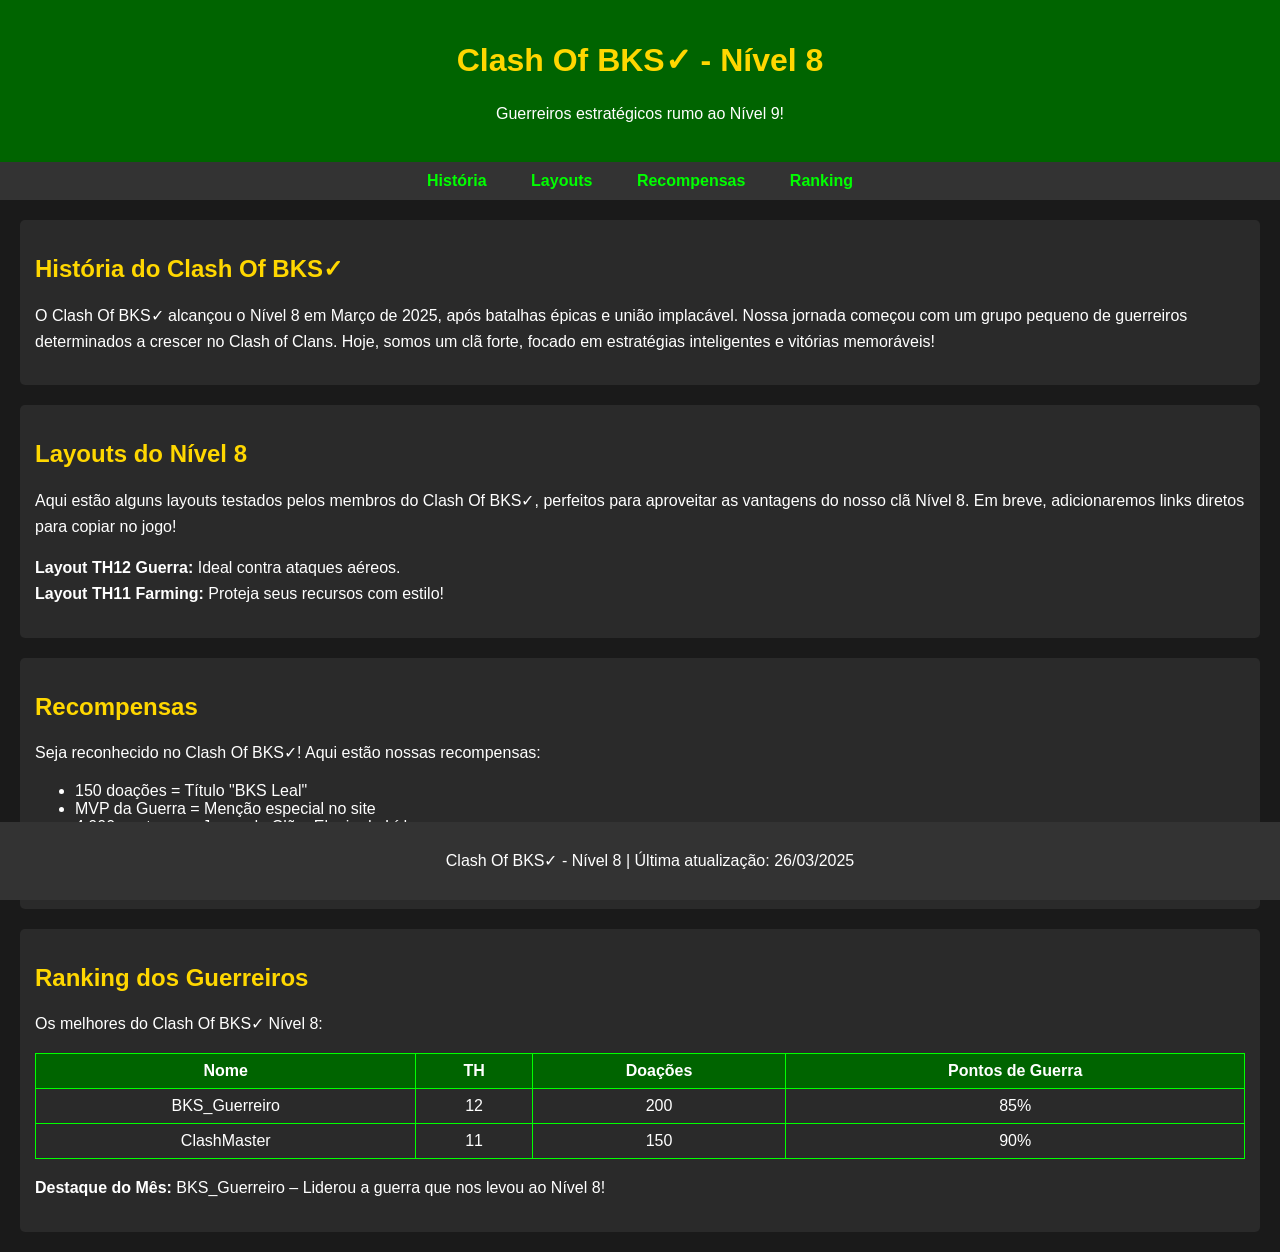
==== clashofbks.html @ 7db831a4 "clashofbks.html" ====
<!DOCTYPE html>
<html lang="pt-br">
<head>
    <meta charset="UTF-8">
    <meta name="viewport" content="width=device-width, initial-scale=1.0">
    <title>Clash Of BKS✓ - Clã Nível 8</title>
    <style>
        body {
            font-family: Arial, sans-serif;
            background-color: #1a1a1a;
            color: #fff;
            margin: 0;
            padding: 0;
        }
        header {
            background-color: #006400;
            padding: 20px;
            text-align: center;
        }
        nav {
            background-color: #333;
            padding: 10px;
            text-align: center;
        }
        nav a {
            color: #00ff00;
            margin: 0 20px;
            text-decoration: none;
            font-weight: bold;
        }
        nav a:hover {
            color: #ffd700;
        }
        .section {
            margin: 20px;
            padding: 15px;
            background-color: #2a2a2a;
            border-radius: 5px;
        }
        h1, h2 {
            color: #ffd700;
        }
        p {
            line-height: 1.6;
        }
        .ranking-table {
            width: 100%;
            border-collapse: collapse;
            margin-top: 10px;
        }
        .ranking-table th, .ranking-table td {
            border: 1px solid #00ff00;
            padding: 8px;
            text-align: center;
        }
        .ranking-table th {
            background-color: #006400;
        }
        footer {
            background-color: #333;
            color: #fff;
            text-align: center;
            padding: 10px;
            position: fixed;
            bottom: 0;
            width: 100%;
        }
    </style>
</head>
<body>
    <header>
        <h1>Clash Of BKS✓ - Nível 8</h1>
        <p>Guerreiros estratégicos rumo ao Nível 9!</p>
    </header>

    <nav>
        <a href="#historia">História</a>
        <a href="#layouts">Layouts</a>
        <a href="#recompensas">Recompensas</a>
        <a href="#ranking">Ranking</a>
    </nav>

    <div class="section" id="historia">
        <h2>História do Clash Of BKS✓</h2>
        <p>O Clash Of BKS✓ alcançou o Nível 8 em Março de 2025, após batalhas épicas e união implacável. Nossa jornada começou com um grupo pequeno de guerreiros determinados a crescer no Clash of Clans. Hoje, somos um clã forte, focado em estratégias inteligentes e vitórias memoráveis!</p>
    </div>

    <div class="section" id="layouts">
        <h2>Layouts do Nível 8</h2>
        <p>Aqui estão alguns layouts testados pelos membros do Clash Of BKS✓, perfeitos para aproveitar as vantagens do nosso clã Nível 8. Em breve, adicionaremos links diretos para copiar no jogo!</p>
        <p><strong>Layout TH12 Guerra:</strong> Ideal contra ataques aéreos.<br>
           <strong>Layout TH11 Farming:</strong> Proteja seus recursos com estilo!</p>
    </div>

    <div class="section" id="recompensas">
        <h2>Recompensas</h2>
        <p>Seja reconhecido no Clash Of BKS✓! Aqui estão nossas recompensas:</p>
        <ul>
            <li>150 doações = Título "BKS Leal"</li>
            <li>MVP da Guerra = Menção especial no site</li>
            <li>4.000 pontos nos Jogos de Clã = Elogio do Líder</li>
        </ul>
        <p><strong>Meta Atual:</strong> 50.000 pontos na Liga de Guerra para celebrar o Nível 8!</p>
    </div>

    <div class="section" id="ranking">
        <h2>Ranking dos Guerreiros</h2>
        <p>Os melhores do Clash Of BKS✓ Nível 8:</p>
        <table class="ranking-table">
            <tr>
                <th>Nome</th>
                <th>TH</th>
                <th>Doações</th>
                <th>Pontos de Guerra</th>
            </tr>
            <tr>
                <td>BKS_Guerreiro</td>
                <td>12</td>
                <td>200</td>
                <td>85%</td>
            </tr>
            <tr>
                <td>ClashMaster</td>
                <td>11</td>
                <td>150</td>
                <td>90%</td>
            </tr>
        </table>
        <p><strong>Destaque do Mês:</strong> BKS_Guerreiro – Liderou a guerra que nos levou ao Nível 8!</p>
    </div>

    <footer>
        <p>Clash Of BKS✓ - Nível 8 | Última atualização: 26/03/2025</p>
    </footer>
</body>
</html>
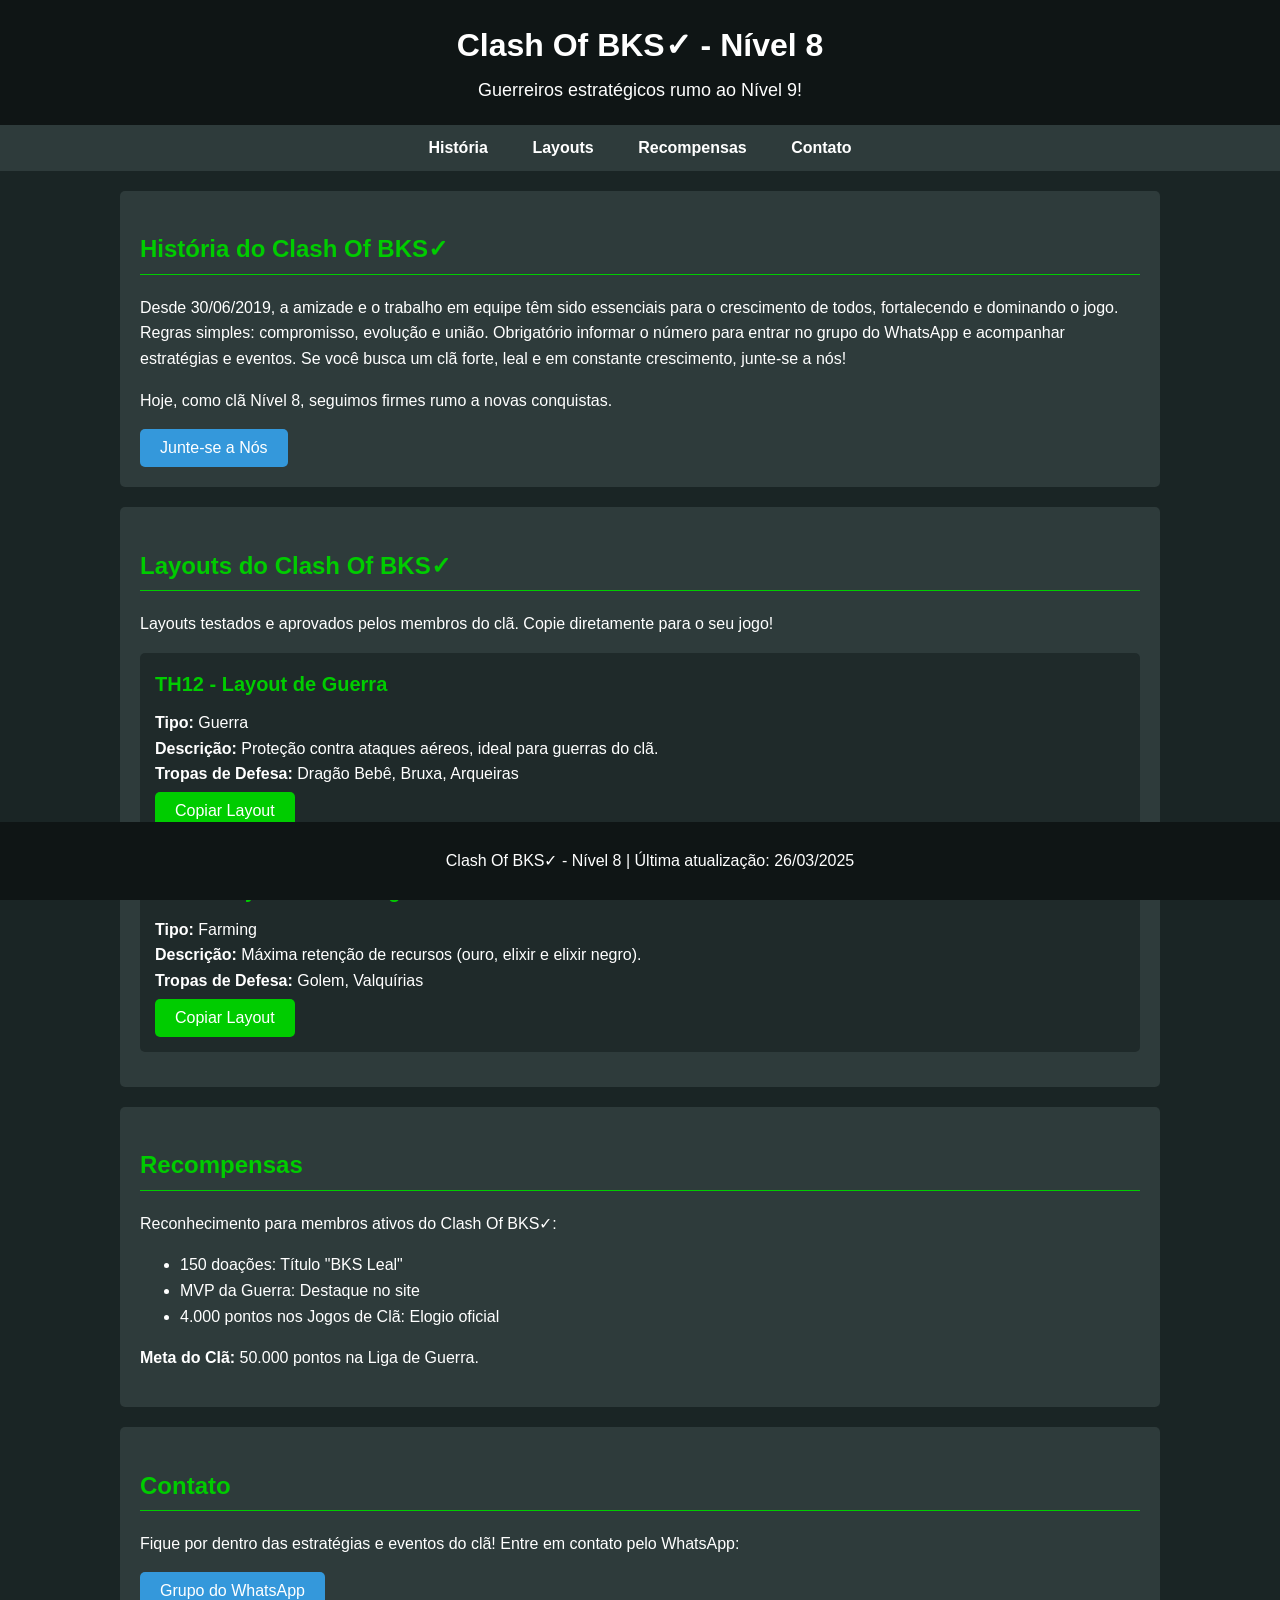
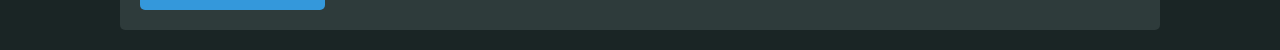
==== commit 3c524067: "clashofbks.html" ====
--- a/clashofbks.html
+++ b/clashofbks.html
@@ -3,67 +3,115 @@
 <head>
     <meta charset="UTF-8">
     <meta name="viewport" content="width=device-width, initial-scale=1.0">
-    <title>Clash Of BKS✓ - Clã Nível 8</title>
+    <title>Clash Of BKS✓ - Nível 8</title>
     <style>
         body {
-            font-family: Arial, sans-serif;
-            background-color: #1a1a1a;
-            color: #fff;
+            font-family: 'Arial', sans-serif;
+            background-color: #1a2525;
+            color: #ffffff;
             margin: 0;
             padding: 0;
+            line-height: 1.6;
         }
         header {
-            background-color: #006400;
+            background-color: #0f1515;
             padding: 20px;
             text-align: center;
+            position: sticky;
+            top: 0;
+            z-index: 1000;
+        }
+        header h1 {
+            margin: 0;
+            font-size: 32px;
+        }
+        header p {
+            margin: 5px 0 0;
+            font-size: 18px;
         }
         nav {
-            background-color: #333;
+            background-color: #2e3b3b;
             padding: 10px;
             text-align: center;
         }
         nav a {
-            color: #00ff00;
+            color: #ffffff;
             margin: 0 20px;
             text-decoration: none;
             font-weight: bold;
         }
         nav a:hover {
-            color: #ffd700;
+            color: #00cc00;
         }
         .section {
-            margin: 20px;
-            padding: 15px;
-            background-color: #2a2a2a;
+            max-width: 1000px;
+            margin: 20px auto;
+            padding: 20px;
+            background-color: #2e3b3b;
             border-radius: 5px;
         }
-        h1, h2 {
-            color: #ffd700;
+        h2 {
+            color: #00cc00;
+            font-size: 24px;
+            border-bottom: 1px solid #00cc00;
+            padding-bottom: 5px;
         }
-        p {
-            line-height: 1.6;
+        .layout-item {
+            background-color: #1f2a2a;
+            padding: 15px;
+            margin: 15px 0;
+            border-radius: 5px;
         }
-        .ranking-table {
-            width: 100%;
-            border-collapse: collapse;
-            margin-top: 10px;
+        .layout-item h3 {
+            margin: 0 0 10px;
+            font-size: 20px;
+            color: #00cc00;
         }
-        .ranking-table th, .ranking-table td {
-            border: 1px solid #00ff00;
-            padding: 8px;
-            text-align: center;
+        .layout-item p {
+            margin: 5px 0;
         }
-        .ranking-table th {
-            background-color: #006400;
+        .copy-btn {
+            background-color: #00cc00;
+            color: #ffffff;
+            border: none;
+            padding: 10px 20px;
+            border-radius: 5px;
+            cursor: pointer;
+            font-size: 16px;
+        }
+        .copy-btn:hover {
+            background-color: #009900;
+        }
+        .join-btn {
+            background-color: #3498db;
+            color: #ffffff;
+            border: none;
+            padding: 10px 20px;
+            border-radius: 5px;
+            cursor: pointer;
+            font-size: 16px;
+        }
+        .join-btn:hover {
+            background-color: #2980b9;
         }
         footer {
-            background-color: #333;
-            color: #fff;
+            background-color: #0f1515;
+            color: #ffffff;
             text-align: center;
             padding: 10px;
             position: fixed;
             bottom: 0;
             width: 100%;
+        }
+        @media (max-width: 600px) {
+            nav a {
+                display: block;
+                margin: 10px 0;
+            }
+            .section {
+                margin: 10px;
+                padding: 15px;
+            }
         }
     </style>
 </head>
@@ -77,56 +125,52 @@
         <a href="#historia">História</a>
         <a href="#layouts">Layouts</a>
         <a href="#recompensas">Recompensas</a>
-        <a href="#ranking">Ranking</a>
+        <a href="#contato">Contato</a>
     </nav>
 
     <div class="section" id="historia">
         <h2>História do Clash Of BKS✓</h2>
-        <p>O Clash Of BKS✓ alcançou o Nível 8 em Março de 2025, após batalhas épicas e união implacável. Nossa jornada começou com um grupo pequeno de guerreiros determinados a crescer no Clash of Clans. Hoje, somos um clã forte, focado em estratégias inteligentes e vitórias memoráveis!</p>
+        <p>Desde 30/06/2019, a amizade e o trabalho em equipe têm sido essenciais para o crescimento de todos, fortalecendo e dominando o jogo. Regras simples: compromisso, evolução e união. Obrigatório informar o número para entrar no grupo do WhatsApp e acompanhar estratégias e eventos. Se você busca um clã forte, leal e em constante crescimento, junte-se a nós!</p>
+        <p>Hoje, como clã Nível 8, seguimos firmes rumo a novas conquistas.</p>
+        <button class="join-btn" onclick="window.open('https://wa.me/INSIRA_SEU_NUMERO', '_blank')">Junte-se a Nós</button>
     </div>
 
     <div class="section" id="layouts">
-        <h2>Layouts do Nível 8</h2>
-        <p>Aqui estão alguns layouts testados pelos membros do Clash Of BKS✓, perfeitos para aproveitar as vantagens do nosso clã Nível 8. Em breve, adicionaremos links diretos para copiar no jogo!</p>
-        <p><strong>Layout TH12 Guerra:</strong> Ideal contra ataques aéreos.<br>
-           <strong>Layout TH11 Farming:</strong> Proteja seus recursos com estilo!</p>
+        <h2>Layouts do Clash Of BKS✓</h2>
+        <p>Layouts testados e aprovados pelos membros do clã. Copie diretamente para o seu jogo!</p>
+        
+        <div class="layout-item">
+            <h3>TH12 - Layout de Guerra</h3>
+            <p><strong>Tipo:</strong> Guerra<br>
+               <strong>Descrição:</strong> Proteção contra ataques aéreos, ideal para guerras do clã.<br>
+               <strong>Tropas de Defesa:</strong> Dragão Bebê, Bruxa, Arqueiras</p>
+            <button class="copy-btn" onclick="window.open('https://link.clashofclans.com/', '_blank')">Copiar Layout</button>
+        </div>
+        
+        <div class="layout-item">
+            <h3>TH11 - Layout de Farming</h3>
+            <p><strong>Tipo:</strong> Farming<br>
+               <strong>Descrição:</strong> Máxima retenção de recursos (ouro, elixir e elixir negro).<br>
+               <strong>Tropas de Defesa:</strong> Golem, Valquírias</p>
+            <button class="copy-btn" onclick="window.open('https://link.clashofclans.com/', '_blank')">Copiar Layout</button>
+        </div>
     </div>
 
     <div class="section" id="recompensas">
         <h2>Recompensas</h2>
-        <p>Seja reconhecido no Clash Of BKS✓! Aqui estão nossas recompensas:</p>
+        <p>Reconhecimento para membros ativos do Clash Of BKS✓:</p>
         <ul>
-            <li>150 doações = Título "BKS Leal"</li>
-            <li>MVP da Guerra = Menção especial no site</li>
-            <li>4.000 pontos nos Jogos de Clã = Elogio do Líder</li>
+            <li>150 doações: Título "BKS Leal"</li>
+            <li>MVP da Guerra: Destaque no site</li>
+            <li>4.000 pontos nos Jogos de Clã: Elogio oficial</li>
         </ul>
-        <p><strong>Meta Atual:</strong> 50.000 pontos na Liga de Guerra para celebrar o Nível 8!</p>
+        <p><strong>Meta do Clã:</strong> 50.000 pontos na Liga de Guerra.</p>
     </div>
 
-    <div class="section" id="ranking">
-        <h2>Ranking dos Guerreiros</h2>
-        <p>Os melhores do Clash Of BKS✓ Nível 8:</p>
-        <table class="ranking-table">
-            <tr>
-                <th>Nome</th>
-                <th>TH</th>
-                <th>Doações</th>
-                <th>Pontos de Guerra</th>
-            </tr>
-            <tr>
-                <td>BKS_Guerreiro</td>
-                <td>12</td>
-                <td>200</td>
-                <td>85%</td>
-            </tr>
-            <tr>
-                <td>ClashMaster</td>
-                <td>11</td>
-                <td>150</td>
-                <td>90%</td>
-            </tr>
-        </table>
-        <p><strong>Destaque do Mês:</strong> BKS_Guerreiro – Liderou a guerra que nos levou ao Nível 8!</p>
+    <div class="section" id="contato">
+        <h2>Contato</h2>
+        <p>Fique por dentro das estratégias e eventos do clã! Entre em contato pelo WhatsApp:</p>
+        <button class="join-btn" onclick="window.open('https://wa.me/INSIRA_SEU_NUMERO', '_blank')">Grupo do WhatsApp</button>
     </div>
 
     <footer>
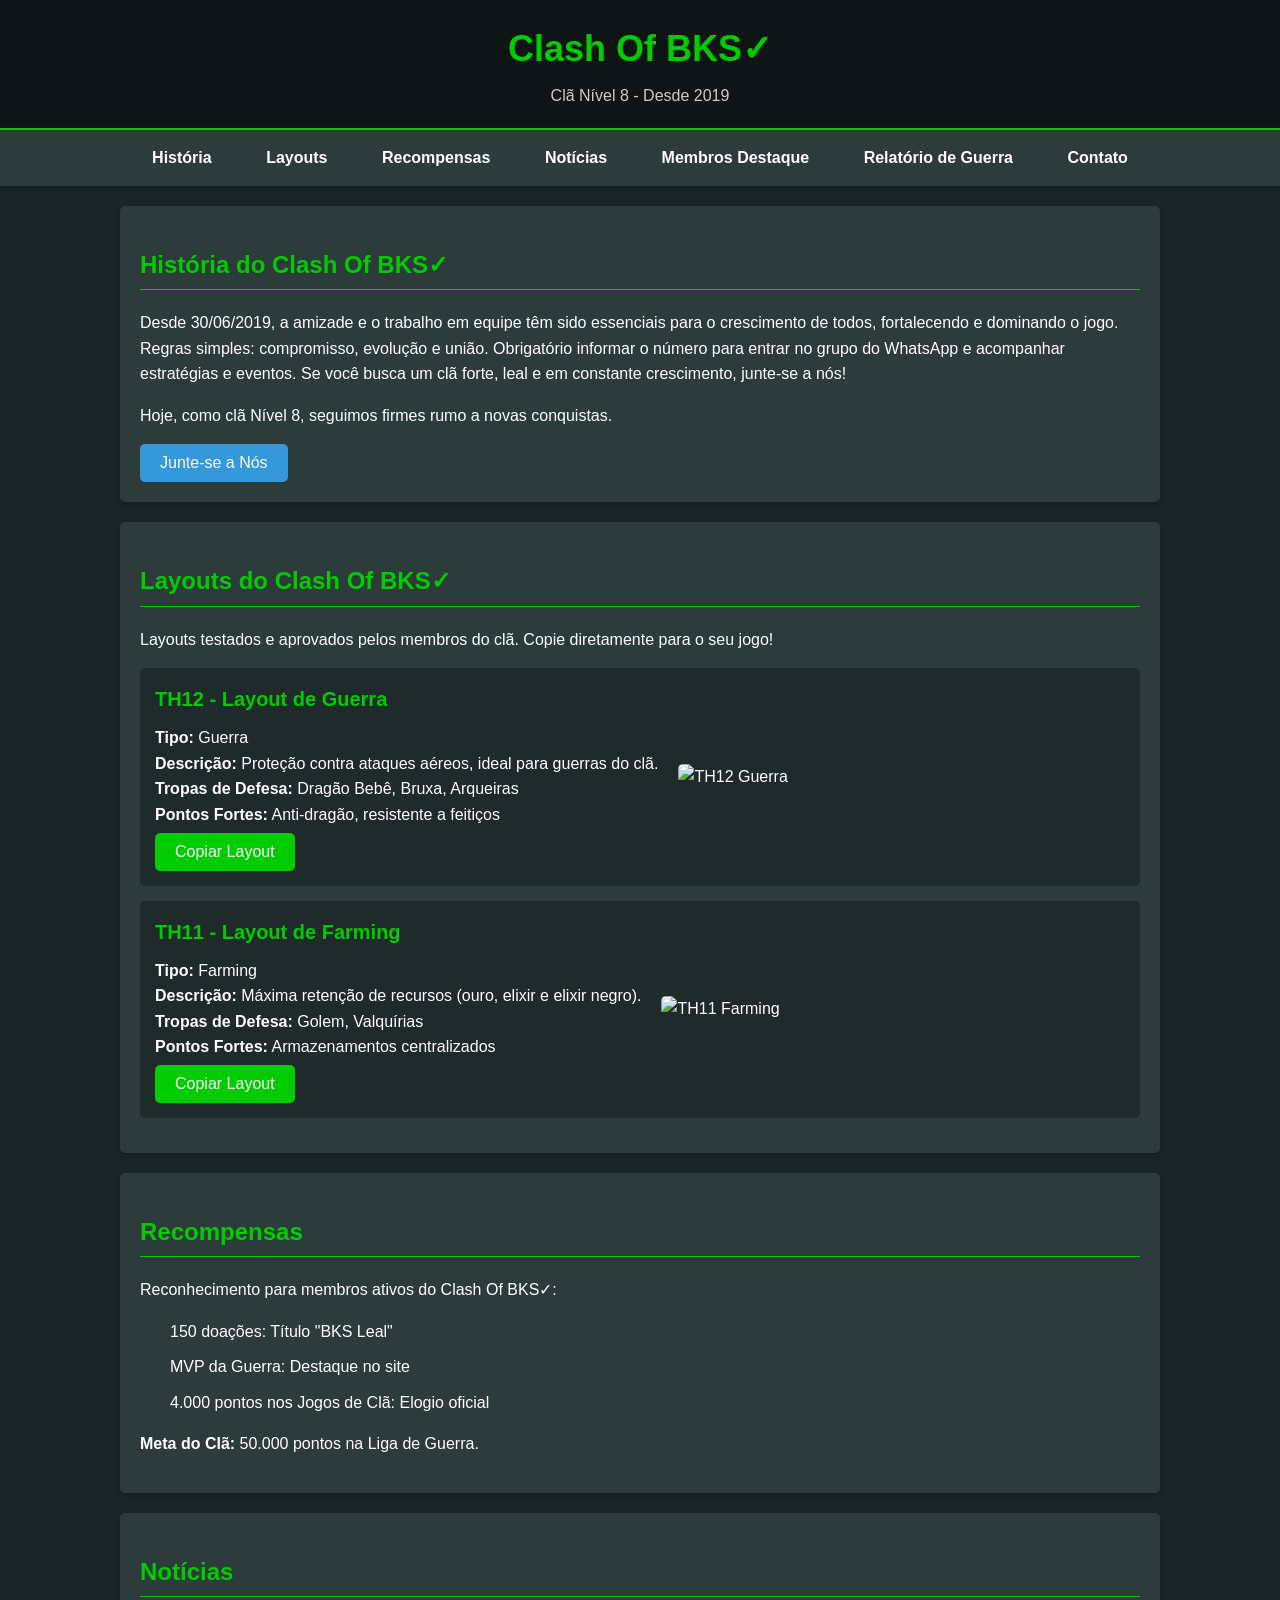
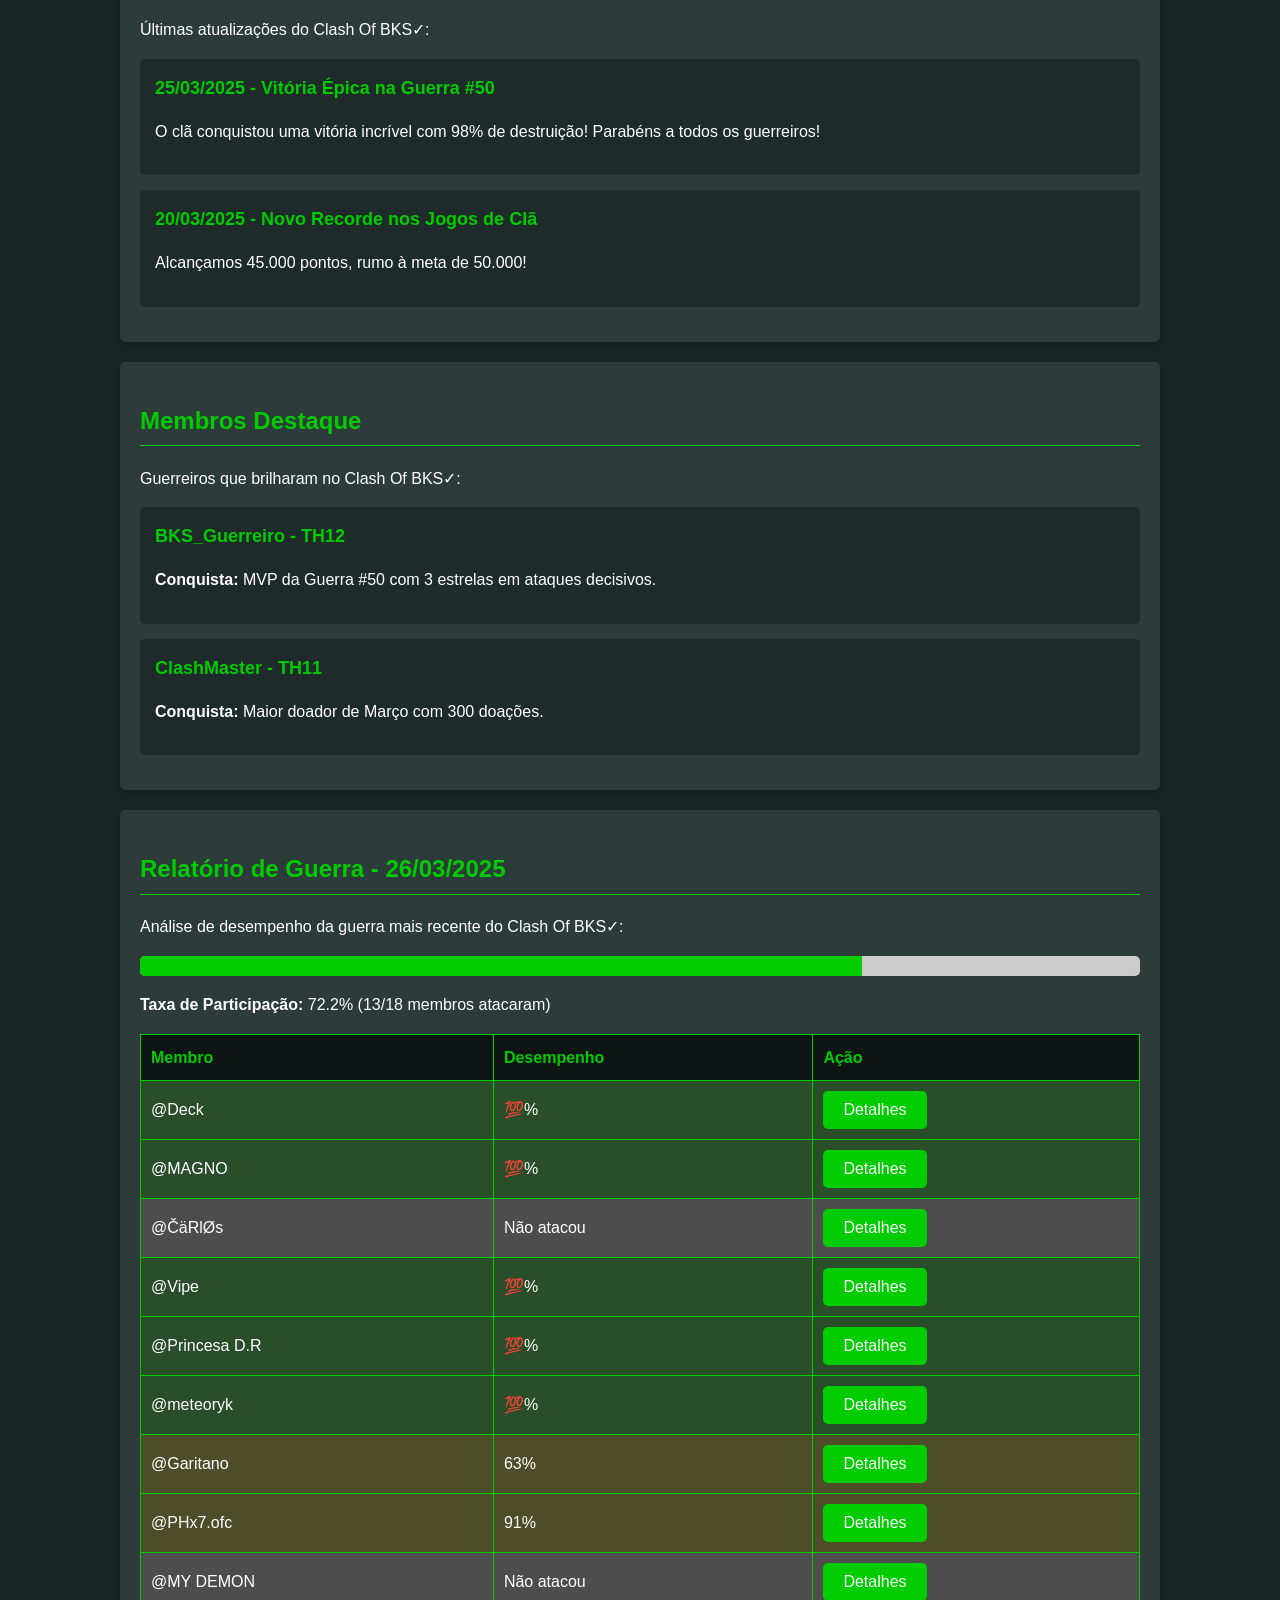
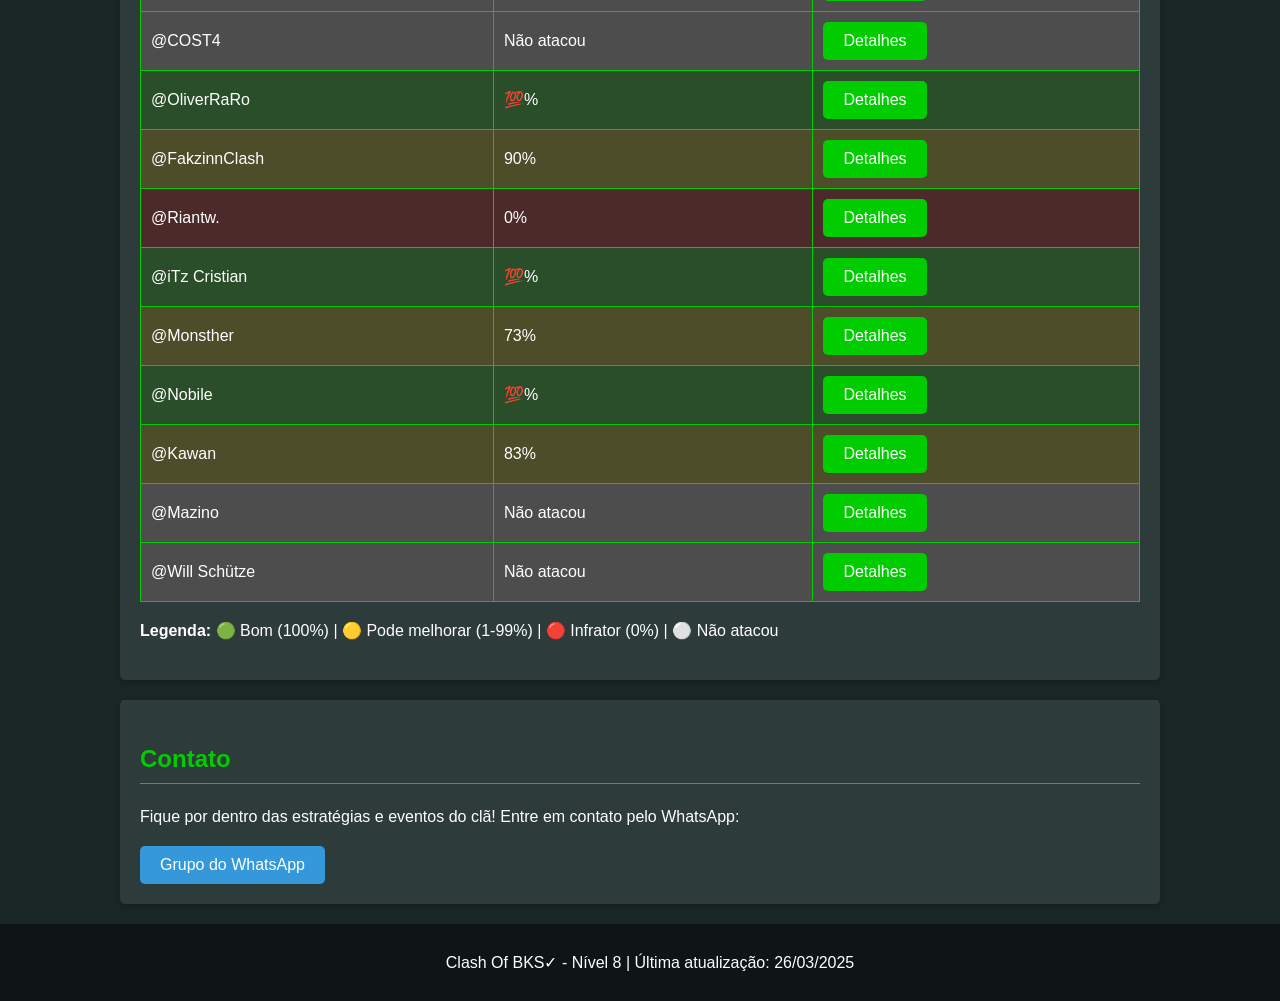
==== commit c769d68b: "clashofbks.html" ====
--- a/clashofbks.html
+++ b/clashofbks.html
@@ -3,7 +3,7 @@
 <head>
     <meta charset="UTF-8">
     <meta name="viewport" content="width=device-width, initial-scale=1.0">
-    <title>Clash Of BKS✓ - Nível 8</title>
+    <title>Clash Of BKS✓</title>
     <style>
         body {
             font-family: 'Arial', sans-serif;
@@ -20,28 +20,34 @@
             position: sticky;
             top: 0;
             z-index: 1000;
+            border-bottom: 2px solid #00cc00;
         }
         header h1 {
             margin: 0;
-            font-size: 32px;
+            font-size: 36px;
+            color: #00cc00;
         }
         header p {
             margin: 5px 0 0;
-            font-size: 18px;
+            font-size: 16px;
+            color: #cccccc;
         }
         nav {
             background-color: #2e3b3b;
-            padding: 10px;
+            padding: 15px;
             text-align: center;
+            box-shadow: 0 2px 5px rgba(0, 0, 0, 0.3);
         }
         nav a {
             color: #ffffff;
-            margin: 0 20px;
+            margin: 0 25px;
             text-decoration: none;
             font-weight: bold;
+            transition: color 0.3s;
         }
         nav a:hover {
             color: #00cc00;
+            text-shadow: 0 0 5px #00cc00;
         }
         .section {
             max-width: 1000px;
@@ -49,6 +55,7 @@
             padding: 20px;
             background-color: #2e3b3b;
             border-radius: 5px;
+            box-shadow: 0 2px 5px rgba(0, 0, 0, 0.2);
         }
         h2 {
             color: #00cc00;
@@ -56,12 +63,17 @@
             border-bottom: 1px solid #00cc00;
             padding-bottom: 5px;
         }
-        .layout-item {
+        .layout-item, .news-item, .member-item, .war-report {
             background-color: #1f2a2a;
             padding: 15px;
             margin: 15px 0;
             border-radius: 5px;
         }
+        .layout-item {
+            display: flex;
+            flex-wrap: wrap;
+            align-items: center;
+        }
         .layout-item h3 {
             margin: 0 0 10px;
             font-size: 20px;
@@ -69,8 +81,14 @@
         }
         .layout-item p {
             margin: 5px 0;
-        }
-        .copy-btn {
+            flex: 1;
+        }
+        .layout-item img {
+            max-width: 200px;
+            margin-left: 20px;
+            border-radius: 5px;
+        }
+        .copy-btn, .details-btn {
             background-color: #00cc00;
             color: #ffffff;
             border: none;
@@ -78,8 +96,9 @@
             border-radius: 5px;
             cursor: pointer;
             font-size: 16px;
-        }
-        .copy-btn:hover {
+            transition: background-color 0.3s;
+        }
+        .copy-btn:hover, .details-btn:hover {
             background-color: #009900;
         }
         .join-btn {
@@ -90,17 +109,60 @@
             border-radius: 5px;
             cursor: pointer;
             font-size: 16px;
+            transition: background-color 0.3s;
         }
         .join-btn:hover {
             background-color: #2980b9;
         }
+        .rewards-list {
+            list-style: none;
+            padding: 0;
+        }
+        .rewards-list li {
+            background: url('https://via.placeholder.com/20?text=🏆') no-repeat left center;
+            padding-left: 30px;
+            margin: 10px 0;
+        }
+        .news-item h3, .member-item h3 {
+            margin: 0 0 10px;
+            font-size: 18px;
+            color: #00cc00;
+        }
+        .war-table {
+            width: 100%;
+            border-collapse: collapse;
+            margin: 15px 0;
+        }
+        .war-table th, .war-table td {
+            padding: 10px;
+            text-align: left;
+            border: 1px solid #00cc00;
+        }
+        .war-table th {
+            background-color: #0f1515;
+            color: #00cc00;
+        }
+        .war-table tr:hover {
+            background-color: #2a3b3b;
+            transition: background-color 0.3s;
+        }
+        .progress-bar {
+            width: 100%;
+            background-color: #cccccc;
+            height: 20px;
+            border-radius: 5px;
+            overflow: hidden;
+        }
+        .progress {
+            height: 100%;
+            background-color: #00cc00;
+            width: 72.2%; /* Taxa de participação */
+        }
         footer {
             background-color: #0f1515;
             color: #ffffff;
             text-align: center;
             padding: 10px;
-            position: fixed;
-            bottom: 0;
             width: 100%;
         }
         @media (max-width: 600px) {
@@ -112,19 +174,29 @@
                 margin: 10px;
                 padding: 15px;
             }
+            .layout-item {
+                flex-direction: column;
+            }
+            .layout-item img {
+                margin: 10px 0 0;
+                max-width: 100%;
+            }
         }
     </style>
 </head>
 <body>
     <header>
-        <h1>Clash Of BKS✓ - Nível 8</h1>
-        <p>Guerreiros estratégicos rumo ao Nível 9!</p>
+        <h1>Clash Of BKS✓</h1>
+        <p>Clã Nível 8 - Desde 2019</p>
     </header>
 
     <nav>
         <a href="#historia">História</a>
         <a href="#layouts">Layouts</a>
         <a href="#recompensas">Recompensas</a>
+        <a href="#noticias">Notícias</a>
+        <a href="#membros">Membros Destaque</a>
+        <a href="#relatorio">Relatório de Guerra</a>
         <a href="#contato">Contato</a>
     </nav>
 
@@ -140,26 +212,34 @@
         <p>Layouts testados e aprovados pelos membros do clã. Copie diretamente para o seu jogo!</p>
         
         <div class="layout-item">
-            <h3>TH12 - Layout de Guerra</h3>
-            <p><strong>Tipo:</strong> Guerra<br>
-               <strong>Descrição:</strong> Proteção contra ataques aéreos, ideal para guerras do clã.<br>
-               <strong>Tropas de Defesa:</strong> Dragão Bebê, Bruxa, Arqueiras</p>
-            <button class="copy-btn" onclick="window.open('https://link.clashofclans.com/', '_blank')">Copiar Layout</button>
+            <div>
+                <h3>TH12 - Layout de Guerra</h3>
+                <p><strong>Tipo:</strong> Guerra<br>
+                   <strong>Descrição:</strong> Proteção contra ataques aéreos, ideal para guerras do clã.<br>
+                   <strong>Tropas de Defesa:</strong> Dragão Bebê, Bruxa, Arqueiras<br>
+                   <strong>Pontos Fortes:</strong> Anti-dragão, resistente a feitiços</p>
+                <button class="copy-btn" onclick="window.open('https://link.clashofclans.com/', '_blank')">Copiar Layout</button>
+            </div>
+            <img src="https://via.placeholder.com/200x150?text=TH12+Guerra" alt="TH12 Guerra">
         </div>
         
         <div class="layout-item">
-            <h3>TH11 - Layout de Farming</h3>
-            <p><strong>Tipo:</strong> Farming<br>
-               <strong>Descrição:</strong> Máxima retenção de recursos (ouro, elixir e elixir negro).<br>
-               <strong>Tropas de Defesa:</strong> Golem, Valquírias</p>
-            <button class="copy-btn" onclick="window.open('https://link.clashofclans.com/', '_blank')">Copiar Layout</button>
+            <div>
+                <h3>TH11 - Layout de Farming</h3>
+                <p><strong>Tipo:</strong> Farming<br>
+                   <strong>Descrição:</strong> Máxima retenção de recursos (ouro, elixir e elixir negro).<br>
+                   <strong>Tropas de Defesa:</strong> Golem, Valquírias<br>
+                   <strong>Pontos Fortes:</strong> Armazenamentos centralizados</p>
+                <button class="copy-btn" onclick="window.open('https://link.clashofclans.com/', '_blank')">Copiar Layout</button>
+            </div>
+            <img src="https://via.placeholder.com/200x150?text=TH11+Farming" alt="TH11 Farming">
         </div>
     </div>
 
     <div class="section" id="recompensas">
         <h2>Recompensas</h2>
         <p>Reconhecimento para membros ativos do Clash Of BKS✓:</p>
-        <ul>
+        <ul class="rewards-list">
             <li>150 doações: Título "BKS Leal"</li>
             <li>MVP da Guerra: Destaque no site</li>
             <li>4.000 pontos nos Jogos de Clã: Elogio oficial</li>
@@ -167,6 +247,68 @@
         <p><strong>Meta do Clã:</strong> 50.000 pontos na Liga de Guerra.</p>
     </div>
 
+    <div class="section" id="noticias">
+        <h2>Notícias</h2>
+        <p>Últimas atualizações do Clash Of BKS✓:</p>
+        <div class="news-item">
+            <h3>25/03/2025 - Vitória Épica na Guerra #50</h3>
+            <p>O clã conquistou uma vitória incrível com 98% de destruição! Parabéns a todos os guerreiros!</p>
+        </div>
+        <div class="news-item">
+            <h3>20/03/2025 - Novo Recorde nos Jogos de Clã</h3>
+            <p>Alcançamos 45.000 pontos, rumo à meta de 50.000!</p>
+        </div>
+    </div>
+
+    <div class="section" id="membros">
+        <h2>Membros Destaque</h2>
+        <p>Guerreiros que brilharam no Clash Of BKS✓:</p>
+        <div class="member-item">
+            <h3>BKS_Guerreiro - TH12</h3>
+            <p><strong>Conquista:</strong> MVP da Guerra #50 com 3 estrelas em ataques decisivos.</p>
+        </div>
+        <div class="member-item">
+            <h3>ClashMaster - TH11</h3>
+            <p><strong>Conquista:</strong> Maior doador de Março com 300 doações.</p>
+        </div>
+    </div>
+
+    <div class="section" id="relatorio">
+        <h2>Relatório de Guerra - 26/03/2025</h2>
+        <p>Análise de desempenho da guerra mais recente do Clash Of BKS✓:</p>
+        <div class="progress-bar">
+            <div class="progress"></div>
+        </div>
+        <p><strong>Taxa de Participação:</strong> 72.2% (13/18 membros atacaram)</p>
+        <table class="war-table">
+            <tr>
+                <th>Membro</th>
+                <th>Desempenho</th>
+                <th>Ação</th>
+            </tr>
+            <tr style="background-color: #2a4d2a;"><td>@Deck</td><td>💯%</td><td><button class="details-btn">Detalhes</button></td></tr>
+            <tr style="background-color: #2a4d2a;"><td>@MAGNO</td><td>💯%</td><td><button class="details-btn">Detalhes</button></td></tr>
+            <tr style="background-color: #4d4d4d;"><td>@ČäRlØs</td><td>Não atacou</td><td><button class="details-btn">Detalhes</button></td></tr>
+            <tr style="background-color: #2a4d2a;"><td>@Vipe</td><td>💯%</td><td><button class="details-btn">Detalhes</button></td></tr>
+            <tr style="background-color: #2a4d2a;"><td>@Princesa D.R</td><td>💯%</td><td><button class="details-btn">Detalhes</button></td></tr>
+            <tr style="background-color: #2a4d2a;"><td>@meteoryk</td><td>💯%</td><td><button class="details-btn">Detalhes</button></td></tr>
+            <tr style="background-color: #4d4d2a;"><td>@Garitano</td><td>63%</td><td><button class="details-btn">Detalhes</button></td></tr>
+            <tr style="background-color: #4d4d2a;"><td>@PHx7.ofc</td><td>91%</td><td><button class="details-btn">Detalhes</button></td></tr>
+            <tr style="background-color: #4d4d4d;"><td>@MY DEMON</td><td>Não atacou</td><td><button class="details-btn">Detalhes</button></td></tr>
+            <tr style="background-color: #4d4d4d;"><td>@COST4</td><td>Não atacou</td><td><button class="details-btn">Detalhes</button></td></tr>
+            <tr style="background-color: #2a4d2a;"><td>@OliverRaRo</td><td>💯%</td><td><button class="details-btn">Detalhes</button></td></tr>
+            <tr style="background-color: #4d4d2a;"><td>@FakzinnClash</td><td>90%</td><td><button class="details-btn">Detalhes</button></td></tr>
+            <tr style="background-color: #4d2a2a;"><td>@Riantw.</td><td>0%</td><td><button class="details-btn">Detalhes</button></td></tr>
+            <tr style="background-color: #2a4d2a;"><td>@iTz Cristian</td><td>💯%</td><td><button class="details-btn">Detalhes</button></td></tr>
+            <tr style="background-color: #4d4d2a;"><td>@Monsther</td><td>73%</td><td><button class="details-btn">Detalhes</button></td></tr>
+            <tr style="background-color: #2a4d2a;"><td>@Nobile</td><td>💯%</td><td><button class="details-btn">Detalhes</button></td></tr>
+            <tr style="background-color: #4d4d2a;"><td>@Kawan</td><td>83%</td><td><button class="details-btn">Detalhes</button></td></tr>
+            <tr style="background-color: #4d4d4d;"><td>@Mazino</td><td>Não atacou</td><td><button class="details-btn">Detalhes</button></td></tr>
+            <tr style="background-color: #4d4d4d;"><td>@Will Schütze</td><td>Não atacou</td><td><button class="details-btn">Detalhes</button></td></tr>
+        </table>
+        <p><strong>Legenda:</strong> 🟢 Bom (100%) | 🟡 Pode melhorar (1-99%) | 🔴 Infrator (0%) | ⚪ Não atacou</p>
+    </div>
+
     <div class="section" id="contato">
         <h2>Contato</h2>
         <p>Fique por dentro das estratégias e eventos do clã! Entre em contato pelo WhatsApp:</p>
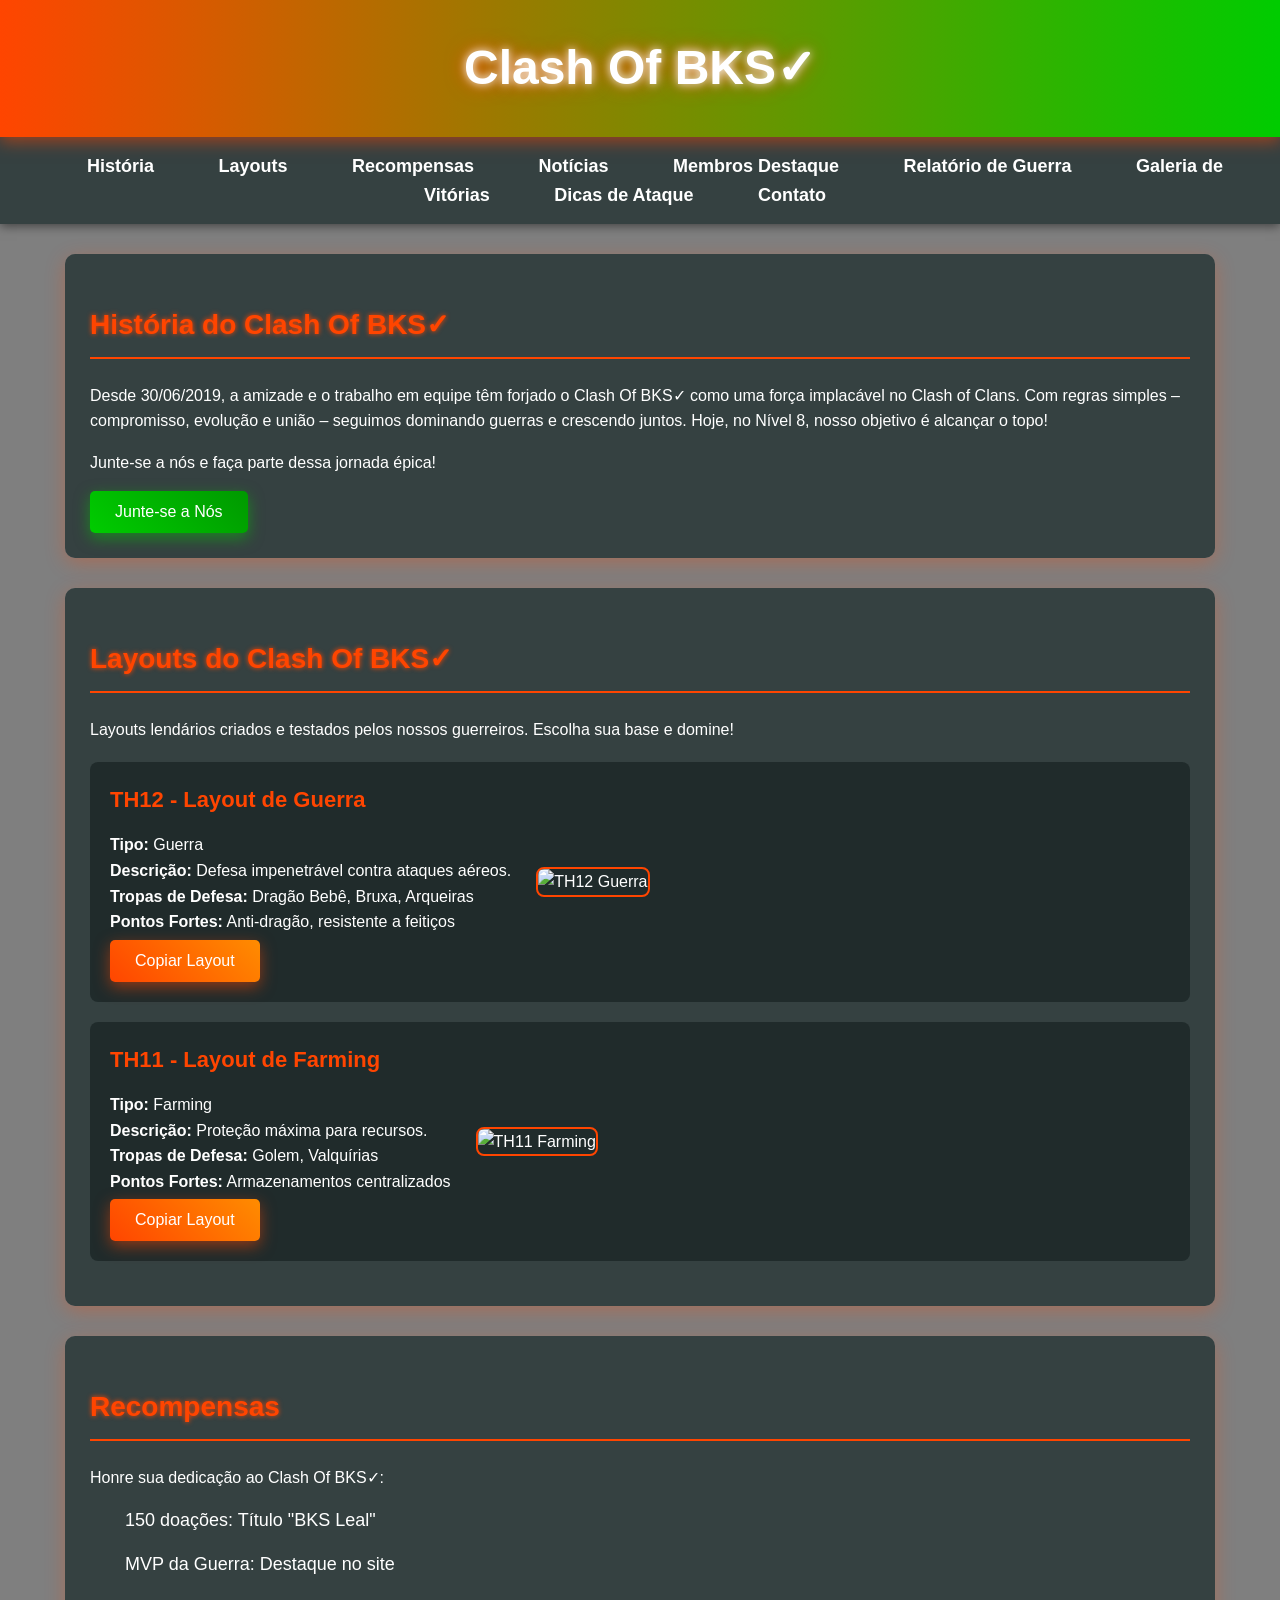
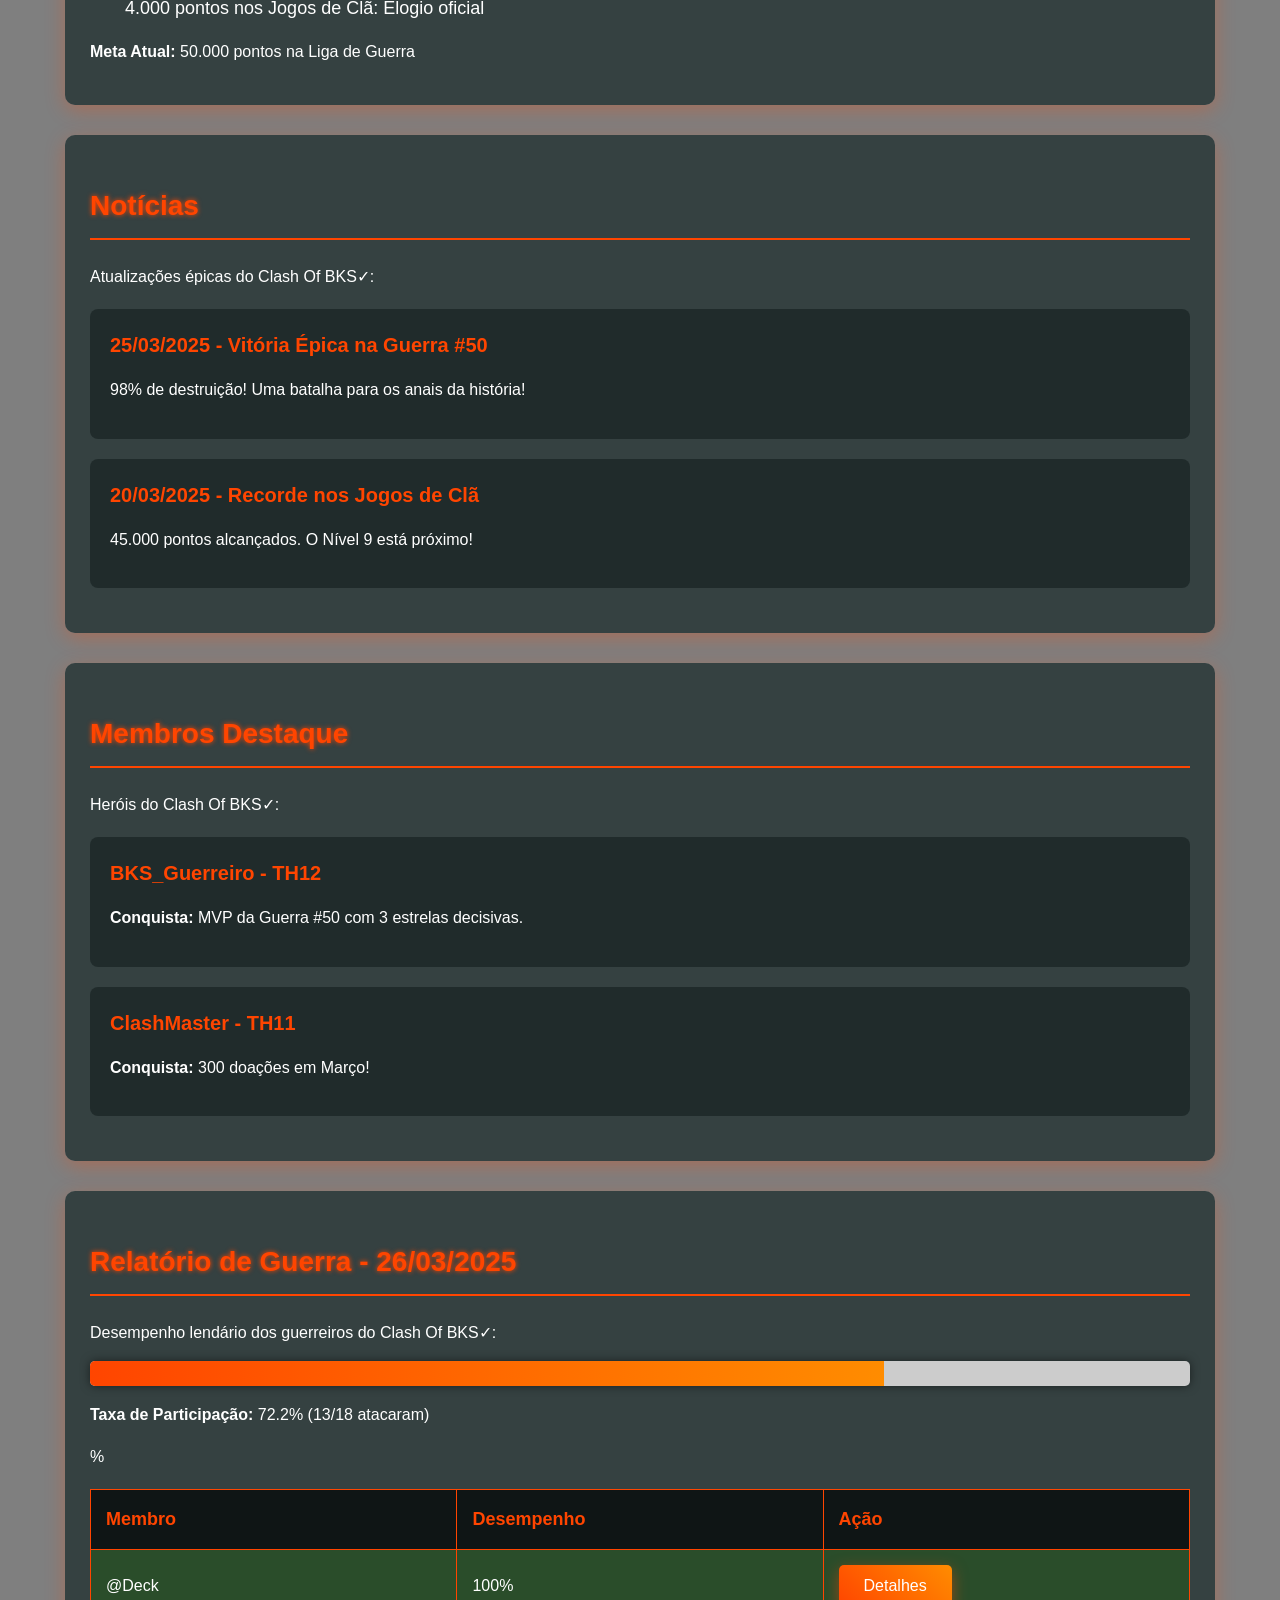
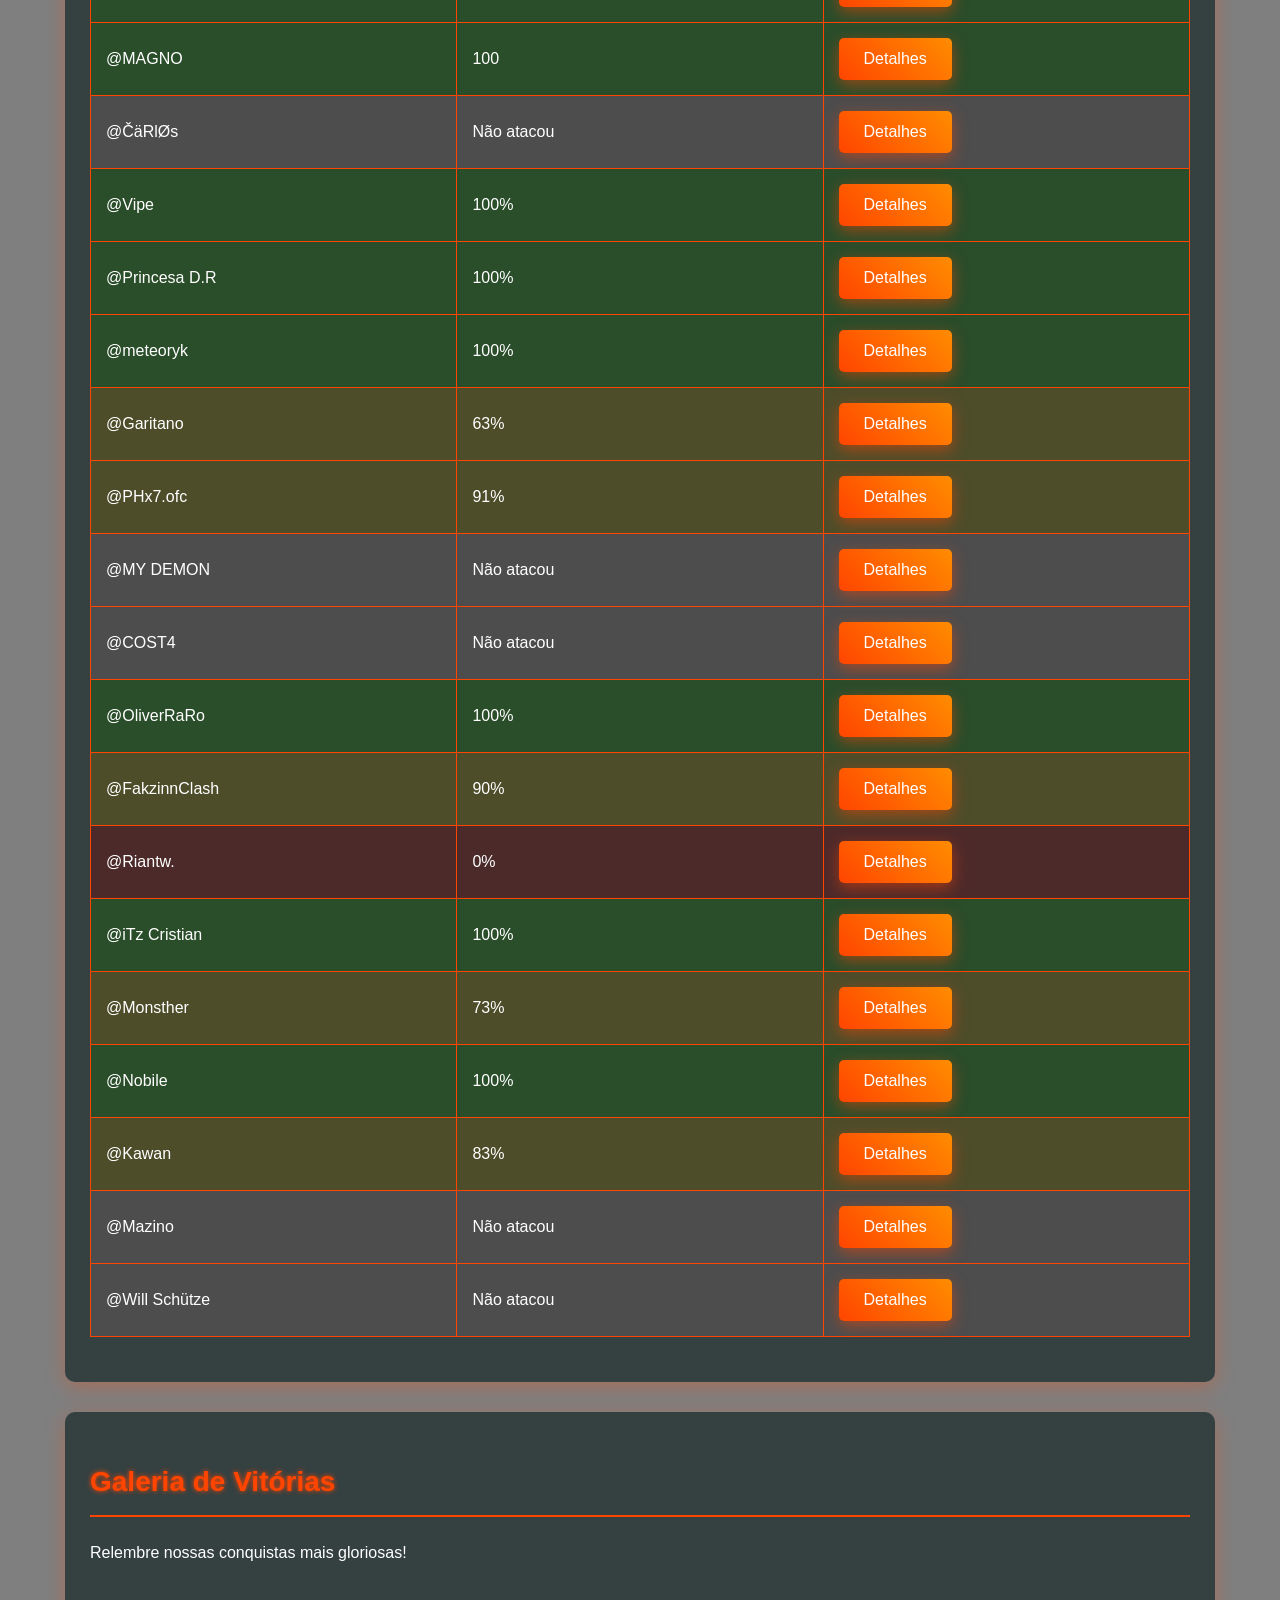
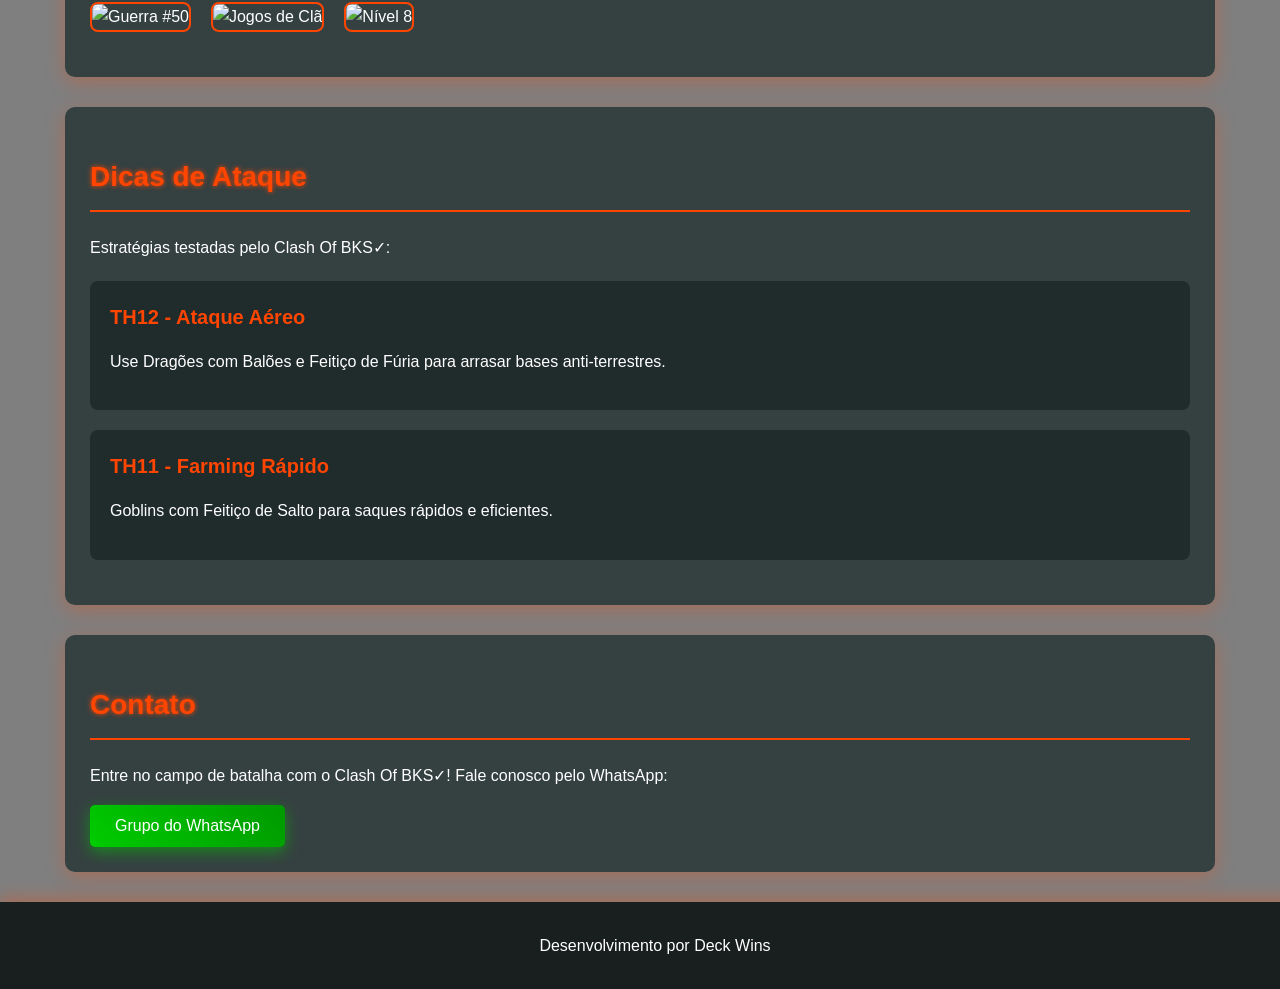
==== commit ee17ec77: "clashofbks.html" ====
--- a/clashofbks.html
+++ b/clashofbks.html
@@ -7,67 +7,75 @@
     <style>
         body {
             font-family: 'Arial', sans-serif;
-            background-color: #1a2525;
+            background: linear-gradient(rgba(0, 0, 0, 0.5), rgba(0, 0, 0, 0.5)), url('URL_DA_IMAGEM') no-repeat center center fixed;
+            background-size: cover;
             color: #ffffff;
             margin: 0;
             padding: 0;
             line-height: 1.6;
+            overflow-x: hidden;
+            position: relative;
         }
         header {
-            background-color: #0f1515;
-            padding: 20px;
+            background: linear-gradient(90deg, #ff4500, #00cc00);
+            padding: 30px;
             text-align: center;
             position: sticky;
             top: 0;
             z-index: 1000;
-            border-bottom: 2px solid #00cc00;
+            box-shadow: 0 5px 15px rgba(255, 69, 0, 0.5);
         }
         header h1 {
             margin: 0;
-            font-size: 36px;
-            color: #00cc00;
-        }
-        header p {
-            margin: 5px 0 0;
-            font-size: 16px;
-            color: #cccccc;
+            font-size: 48px;
+            text-shadow: 0 0 10px #ffffff, 0 0 20px #ff4500;
+            animation: glow 2s infinite alternate;
         }
         nav {
-            background-color: #2e3b3b;
+            background-color: rgba(46, 59, 59, 0.9);
             padding: 15px;
             text-align: center;
-            box-shadow: 0 2px 5px rgba(0, 0, 0, 0.3);
+            box-shadow: 0 2px 10px rgba(0, 0, 0, 0.5);
         }
         nav a {
             color: #ffffff;
-            margin: 0 25px;
+            margin: 0 30px;
             text-decoration: none;
             font-weight: bold;
-            transition: color 0.3s;
+            font-size: 18px;
+            transition: transform 0.3s, color 0.3s;
         }
         nav a:hover {
-            color: #00cc00;
-            text-shadow: 0 0 5px #00cc00;
+            color: #ff4500;
+            transform: scale(1.1);
+            text-shadow: 0 0 10px #ff4500;
         }
         .section {
-            max-width: 1000px;
-            margin: 20px auto;
+            max-width: 1100px;
+            margin: 30px auto;
+            padding: 25px;
+            background-color: rgba(46, 59, 59, 0.9);
+            border-radius: 10px;
+            box-shadow: 0 5px 20px rgba(255, 69, 0, 0.3);
+            animation: fadeIn 1s ease-in;
+        }
+        h2 {
+            color: #ff4500;
+            font-size: 28px;
+            border-bottom: 2px solid #ff4500;
+            padding-bottom: 10px;
+            text-shadow: 0 0 5px #ff4500;
+        }
+        .layout-item, .news-item, .member-item, .war-report {
+            background-color: rgba(31, 42, 42, 0.9);
             padding: 20px;
-            background-color: #2e3b3b;
-            border-radius: 5px;
-            box-shadow: 0 2px 5px rgba(0, 0, 0, 0.2);
-        }
-        h2 {
-            color: #00cc00;
-            font-size: 24px;
-            border-bottom: 1px solid #00cc00;
-            padding-bottom: 5px;
-        }
-        .layout-item, .news-item, .member-item, .war-report {
-            background-color: #1f2a2a;
-            padding: 15px;
-            margin: 15px 0;
-            border-radius: 5px;
+            margin: 20px 0;
+            border-radius: 8px;
+            transition: transform 0.3s;
+        }
+        .layout-item:hover, .news-item:hover, .member-item:hover, .war-report:hover {
+            transform: translateY(-5px);
+            box-shadow: 0 10px 20px rgba(255, 69, 0, 0.5);
         }
         .layout-item {
             display: flex;
@@ -75,44 +83,49 @@
             align-items: center;
         }
         .layout-item h3 {
-            margin: 0 0 10px;
-            font-size: 20px;
-            color: #00cc00;
+            margin: 0 0 15px;
+            font-size: 22px;
+            color: #ff4500;
         }
         .layout-item p {
             margin: 5px 0;
             flex: 1;
         }
         .layout-item img {
-            max-width: 200px;
-            margin-left: 20px;
-            border-radius: 5px;
+            max-width: 250px;
+            margin-left: 25px;
+            border-radius: 8px;
+            border: 2px solid #ff4500;
         }
         .copy-btn, .details-btn {
-            background-color: #00cc00;
+            background: linear-gradient(45deg, #ff4500, #ff8c00);
             color: #ffffff;
             border: none;
-            padding: 10px 20px;
+            padding: 12px 25px;
             border-radius: 5px;
             cursor: pointer;
             font-size: 16px;
-            transition: background-color 0.3s;
+            box-shadow: 0 5px 15px rgba(255, 69, 0, 0.5);
+            transition: transform 0.3s, box-shadow 0.3s;
         }
         .copy-btn:hover, .details-btn:hover {
-            background-color: #009900;
+            transform: scale(1.05);
+            box-shadow: 0 10px 25px rgba(255, 69, 0, 0.7);
         }
         .join-btn {
-            background-color: #3498db;
+            background: linear-gradient(45deg, #00cc00, #009900);
             color: #ffffff;
             border: none;
-            padding: 10px 20px;
+            padding: 12px 25px;
             border-radius: 5px;
             cursor: pointer;
             font-size: 16px;
-            transition: background-color 0.3s;
+            box-shadow: 0 5px 15px rgba(0, 204, 0, 0.5);
+            transition: transform 0.3s, box-shadow 0.3s;
         }
         .join-btn:hover {
-            background-color: #2980b9;
+            transform: scale(1.05);
+            box-shadow: 0 10px 25px rgba(0, 204, 0, 0.7);
         }
         .rewards-list {
             list-style: none;
@@ -120,65 +133,97 @@
         }
         .rewards-list li {
             background: url('https://via.placeholder.com/20?text=🏆') no-repeat left center;
-            padding-left: 30px;
-            margin: 10px 0;
+            padding-left: 35px;
+            margin: 15px 0;
+            font-size: 18px;
         }
         .news-item h3, .member-item h3 {
             margin: 0 0 10px;
-            font-size: 18px;
-            color: #00cc00;
+            font-size: 20px;
+            color: #ff4500;
         }
         .war-table {
             width: 100%;
             border-collapse: collapse;
-            margin: 15px 0;
+            margin: 20px 0;
         }
         .war-table th, .war-table td {
-            padding: 10px;
+            padding: 15px;
             text-align: left;
-            border: 1px solid #00cc00;
+            border: 1px solid #ff4500;
         }
         .war-table th {
             background-color: #0f1515;
-            color: #00cc00;
+            color: #ff4500;
+            font-size: 18px;
         }
         .war-table tr:hover {
-            background-color: #2a3b3b;
+            background-color: rgba(42, 59, 59, 0.9);
             transition: background-color 0.3s;
         }
         .progress-bar {
             width: 100%;
             background-color: #cccccc;
-            height: 20px;
+            height: 25px;
             border-radius: 5px;
             overflow: hidden;
+            box-shadow: 0 0 10px rgba(0, 0, 0, 0.5);
         }
         .progress {
             height: 100%;
-            background-color: #00cc00;
-            width: 72.2%; /* Taxa de participação */
+            background: linear-gradient(90deg, #ff4500, #ff8c00);
+            width: 72.2%;
+            animation: progressFill 2s ease-in-out;
+        }
+        .gallery {
+            display: flex;
+            overflow-x: auto;
+            gap: 20px;
+            padding: 20px 0;
+        }
+        .gallery img {
+            max-width: 300px;
+            border-radius: 8px;
+            border: 2px solid #ff4500;
+            transition: transform 0.3s;
+        }
+        .gallery img:hover {
+            transform: scale(1.05);
         }
         footer {
-            background-color: #0f1515;
+            background-color: rgba(15, 21, 21, 0.9);
             color: #ffffff;
             text-align: center;
-            padding: 10px;
+            padding: 15px;
             width: 100%;
+            box-shadow: 0 -5px 15px rgba(255, 69, 0, 0.3);
+        }
+        @keyframes glow {
+            from { text-shadow: 0 0 5px #ffffff, 0 0 10px #ff4500; }
+            to { text-shadow: 0 0 15px #ffffff, 0 0 25px #ff4500; }
+        }
+        @keyframes fadeIn {
+            from { opacity: 0; transform: translateY(20px); }
+            to { opacity: 1; transform: translateY(0); }
+        }
+        @keyframes progressFill {
+            from { width: 0; }
+            to { width: 72.2%; }
         }
         @media (max-width: 600px) {
             nav a {
                 display: block;
-                margin: 10px 0;
+                margin: 15px 0;
             }
             .section {
-                margin: 10px;
-                padding: 15px;
+                margin: 15px;
+                padding: 20px;
             }
             .layout-item {
                 flex-direction: column;
             }
             .layout-item img {
-                margin: 10px 0 0;
+                margin: 15px 0 0;
                 max-width: 100%;
             }
         }
@@ -187,7 +232,6 @@
 <body>
     <header>
         <h1>Clash Of BKS✓</h1>
-        <p>Clã Nível 8 - Desde 2019</p>
     </header>
 
     <nav>
@@ -197,126 +241,150 @@
         <a href="#noticias">Notícias</a>
         <a href="#membros">Membros Destaque</a>
         <a href="#relatorio">Relatório de Guerra</a>
+        <a href="#galeria">Galeria de Vitórias</a>
+        <a href="#dicas">Dicas de Ataque</a>
         <a href="#contato">Contato</a>
     </nav>
 
     <div class="section" id="historia">
         <h2>História do Clash Of BKS✓</h2>
-        <p>Desde 30/06/2019, a amizade e o trabalho em equipe têm sido essenciais para o crescimento de todos, fortalecendo e dominando o jogo. Regras simples: compromisso, evolução e união. Obrigatório informar o número para entrar no grupo do WhatsApp e acompanhar estratégias e eventos. Se você busca um clã forte, leal e em constante crescimento, junte-se a nós!</p>
-        <p>Hoje, como clã Nível 8, seguimos firmes rumo a novas conquistas.</p>
+        <p>Desde 30/06/2019, a amizade e o trabalho em equipe têm forjado o Clash Of BKS✓ como uma força implacável no Clash of Clans. Com regras simples – compromisso, evolução e união – seguimos dominando guerras e crescendo juntos. Hoje, no Nível 8, nosso objetivo é alcançar o topo!</p>
+        <p>Junte-se a nós e faça parte dessa jornada épica!</p>
         <button class="join-btn" onclick="window.open('https://wa.me/INSIRA_SEU_NUMERO', '_blank')">Junte-se a Nós</button>
     </div>
 
     <div class="section" id="layouts">
         <h2>Layouts do Clash Of BKS✓</h2>
-        <p>Layouts testados e aprovados pelos membros do clã. Copie diretamente para o seu jogo!</p>
+        <p>Layouts lendários criados e testados pelos nossos guerreiros. Escolha sua base e domine!</p>
         
         <div class="layout-item">
             <div>
                 <h3>TH12 - Layout de Guerra</h3>
                 <p><strong>Tipo:</strong> Guerra<br>
-                   <strong>Descrição:</strong> Proteção contra ataques aéreos, ideal para guerras do clã.<br>
+                   <strong>Descrição:</strong> Defesa impenetrável contra ataques aéreos.<br>
                    <strong>Tropas de Defesa:</strong> Dragão Bebê, Bruxa, Arqueiras<br>
                    <strong>Pontos Fortes:</strong> Anti-dragão, resistente a feitiços</p>
                 <button class="copy-btn" onclick="window.open('https://link.clashofclans.com/', '_blank')">Copiar Layout</button>
             </div>
-            <img src="https://via.placeholder.com/200x150?text=TH12+Guerra" alt="TH12 Guerra">
+            <img src="https://via.placeholder.com/250x200?text=TH12+Guerra" alt="TH12 Guerra">
         </div>
         
         <div class="layout-item">
             <div>
                 <h3>TH11 - Layout de Farming</h3>
                 <p><strong>Tipo:</strong> Farming<br>
-                   <strong>Descrição:</strong> Máxima retenção de recursos (ouro, elixir e elixir negro).<br>
+                   <strong>Descrição:</strong> Proteção máxima para recursos.<br>
                    <strong>Tropas de Defesa:</strong> Golem, Valquírias<br>
                    <strong>Pontos Fortes:</strong> Armazenamentos centralizados</p>
                 <button class="copy-btn" onclick="window.open('https://link.clashofclans.com/', '_blank')">Copiar Layout</button>
             </div>
-            <img src="https://via.placeholder.com/200x150?text=TH11+Farming" alt="TH11 Farming">
+            <img src="https://via.placeholder.com/250x200?text=TH11+Farming" alt="TH11 Farming">
         </div>
     </div>
 
     <div class="section" id="recompensas">
         <h2>Recompensas</h2>
-        <p>Reconhecimento para membros ativos do Clash Of BKS✓:</p>
+        <p>Honre sua dedicação ao Clash Of BKS✓:</p>
         <ul class="rewards-list">
             <li>150 doações: Título "BKS Leal"</li>
             <li>MVP da Guerra: Destaque no site</li>
             <li>4.000 pontos nos Jogos de Clã: Elogio oficial</li>
         </ul>
-        <p><strong>Meta do Clã:</strong> 50.000 pontos na Liga de Guerra.</p>
+        <p><strong>Meta Atual:</strong> 50.000 pontos na Liga de Guerra</p>
     </div>
 
     <div class="section" id="noticias">
         <h2>Notícias</h2>
-        <p>Últimas atualizações do Clash Of BKS✓:</p>
+        <p>Atualizações épicas do Clash Of BKS✓:</p>
         <div class="news-item">
             <h3>25/03/2025 - Vitória Épica na Guerra #50</h3>
-            <p>O clã conquistou uma vitória incrível com 98% de destruição! Parabéns a todos os guerreiros!</p>
+            <p>98% de destruição! Uma batalha para os anais da história!</p>
         </div>
         <div class="news-item">
-            <h3>20/03/2025 - Novo Recorde nos Jogos de Clã</h3>
-            <p>Alcançamos 45.000 pontos, rumo à meta de 50.000!</p>
+            <h3>20/03/2025 - Recorde nos Jogos de Clã</h3>
+            <p>45.000 pontos alcançados. O Nível 9 está próximo!</p>
         </div>
     </div>
 
     <div class="section" id="membros">
         <h2>Membros Destaque</h2>
-        <p>Guerreiros que brilharam no Clash Of BKS✓:</p>
+        <p>Heróis do Clash Of BKS✓:</p>
         <div class="member-item">
             <h3>BKS_Guerreiro - TH12</h3>
-            <p><strong>Conquista:</strong> MVP da Guerra #50 com 3 estrelas em ataques decisivos.</p>
+            <p><strong>Conquista:</strong> MVP da Guerra #50 com 3 estrelas decisivas.</p>
         </div>
         <div class="member-item">
             <h3>ClashMaster - TH11</h3>
-            <p><strong>Conquista:</strong> Maior doador de Março com 300 doações.</p>
+            <p><strong>Conquista:</strong> 300 doações em Março!</p>
         </div>
     </div>
 
     <div class="section" id="relatorio">
         <h2>Relatório de Guerra - 26/03/2025</h2>
-        <p>Análise de desempenho da guerra mais recente do Clash Of BKS✓:</p>
+        <p>Desempenho lendário dos guerreiros do Clash Of BKS✓:</p>
         <div class="progress-bar">
             <div class="progress"></div>
         </div>
-        <p><strong>Taxa de Participação:</strong> 72.2% (13/18 membros atacaram)</p>
+        <p><strong>Taxa de Participação:</strong> 72.2% (13/18 atacaram)</p>
         <table class="war-table">
             <tr>
                 <th>Membro</th>
                 <th>Desempenho</th>
                 <th>Ação</th>
             </tr>
-            <tr style="background-color: #2a4d2a;"><td>@Deck</td><td>💯%</td><td><button class="details-btn">Detalhes</button></td></tr>
-            <tr style="background-color: #2a4d2a;"><td>@MAGNO</td><td>💯%</td><td><button class="details-btn">Detalhes</button></td></tr>
+            <tr style="background-color: #2a4d2a;"><td>@Deck</td><td>100%</td><td><button class="details-btn">Detalhes</button></td></tr>
+            <tr style="background-color: #2a4d2a;"><td>@MAGNO</td><td>100</td>%</td><td><button class="details-btn">Detalhes</button></td></tr>
             <tr style="background-color: #4d4d4d;"><td>@ČäRlØs</td><td>Não atacou</td><td><button class="details-btn">Detalhes</button></td></tr>
-            <tr style="background-color: #2a4d2a;"><td>@Vipe</td><td>💯%</td><td><button class="details-btn">Detalhes</button></td></tr>
-            <tr style="background-color: #2a4d2a;"><td>@Princesa D.R</td><td>💯%</td><td><button class="details-btn">Detalhes</button></td></tr>
-            <tr style="background-color: #2a4d2a;"><td>@meteoryk</td><td>💯%</td><td><button class="details-btn">Detalhes</button></td></tr>
+            <tr style="background-color: #2a4d2a;"><td>@Vipe</td><td>100%</td><td><button class="details-btn">Detalhes</button></td></tr>
+            <tr style="background-color: #2a4d2a;"><td>@Princesa D.R</td><td>100%</td><td><button class="details-btn">Detalhes</button></td></tr>
+            <tr style="background-color: #2a4d2a;"><td>@meteoryk</td><td>100%</td><td><button class="details-btn">Detalhes</button></td></tr>
             <tr style="background-color: #4d4d2a;"><td>@Garitano</td><td>63%</td><td><button class="details-btn">Detalhes</button></td></tr>
             <tr style="background-color: #4d4d2a;"><td>@PHx7.ofc</td><td>91%</td><td><button class="details-btn">Detalhes</button></td></tr>
             <tr style="background-color: #4d4d4d;"><td>@MY DEMON</td><td>Não atacou</td><td><button class="details-btn">Detalhes</button></td></tr>
             <tr style="background-color: #4d4d4d;"><td>@COST4</td><td>Não atacou</td><td><button class="details-btn">Detalhes</button></td></tr>
-            <tr style="background-color: #2a4d2a;"><td>@OliverRaRo</td><td>💯%</td><td><button class="details-btn">Detalhes</button></td></tr>
+            <tr style="background-color: #2a4d2a;"><td>@OliverRaRo</td><td>100%</td><td><button class="details-btn">Detalhes</button></td></tr>
             <tr style="background-color: #4d4d2a;"><td>@FakzinnClash</td><td>90%</td><td><button class="details-btn">Detalhes</button></td></tr>
             <tr style="background-color: #4d2a2a;"><td>@Riantw.</td><td>0%</td><td><button class="details-btn">Detalhes</button></td></tr>
-            <tr style="background-color: #2a4d2a;"><td>@iTz Cristian</td><td>💯%</td><td><button class="details-btn">Detalhes</button></td></tr>
+            <tr style="background-color: #2a4d2a;"><td>@iTz Cristian</td><td>100%</td><td><button class="details-btn">Detalhes</button></td></tr>
             <tr style="background-color: #4d4d2a;"><td>@Monsther</td><td>73%</td><td><button class="details-btn">Detalhes</button></td></tr>
-            <tr style="background-color: #2a4d2a;"><td>@Nobile</td><td>💯%</td><td><button class="details-btn">Detalhes</button></td></tr>
+            <tr style="background-color: #2a4d2a;"><td>@Nobile</td><td>100%</td><td><button class="details-btn">Detalhes</button></td></tr>
             <tr style="background-color: #4d4d2a;"><td>@Kawan</td><td>83%</td><td><button class="details-btn">Detalhes</button></td></tr>
             <tr style="background-color: #4d4d4d;"><td>@Mazino</td><td>Não atacou</td><td><button class="details-btn">Detalhes</button></td></tr>
             <tr style="background-color: #4d4d4d;"><td>@Will Schütze</td><td>Não atacou</td><td><button class="details-btn">Detalhes</button></td></tr>
         </table>
-        <p><strong>Legenda:</strong> 🟢 Bom (100%) | 🟡 Pode melhorar (1-99%) | 🔴 Infrator (0%) | ⚪ Não atacou</p>
+    </div>
+
+    <div class="section" id="galeria">
+        <h2>Galeria de Vitórias</h2>
+        <p>Relembre nossas conquistas mais gloriosas!</p>
+        <div class="gallery">
+            <img src="https://via.placeholder.com/300x200?text=Guerra+#50" alt="Guerra #50">
+            <img src="https://via.placeholder.com/300x200?text=Jogos+de+Clã" alt="Jogos de Clã">
+            <img src="https://via.placeholder.com/300x200?text=Nível+8" alt="Nível 8">
+        </div>
+    </div>
+
+    <div class="section" id="dicas">
+        <h2>Dicas de Ataque</h2>
+        <p>Estratégias testadas pelo Clash Of BKS✓:</p>
+        <div class="news-item">
+            <h3>TH12 - Ataque Aéreo</h3>
+            <p>Use Dragões com Balões e Feitiço de Fúria para arrasar bases anti-terrestres.</p>
+        </div>
+        <div class="news-item">
+            <h3>TH11 - Farming Rápido</h3>
+            <p>Goblins com Feitiço de Salto para saques rápidos e eficientes.</p>
+        </div>
     </div>
 
     <div class="section" id="contato">
         <h2>Contato</h2>
-        <p>Fique por dentro das estratégias e eventos do clã! Entre em contato pelo WhatsApp:</p>
+        <p>Entre no campo de batalha com o Clash Of BKS✓! Fale conosco pelo WhatsApp:</p>
         <button class="join-btn" onclick="window.open('https://wa.me/INSIRA_SEU_NUMERO', '_blank')">Grupo do WhatsApp</button>
     </div>
 
     <footer>
-        <p>Clash Of BKS✓ - Nível 8 | Última atualização: 26/03/2025</p>
+        <p>Desenvolvimento por Deck Wins</p>
     </footer>
 </body>
 </html>
